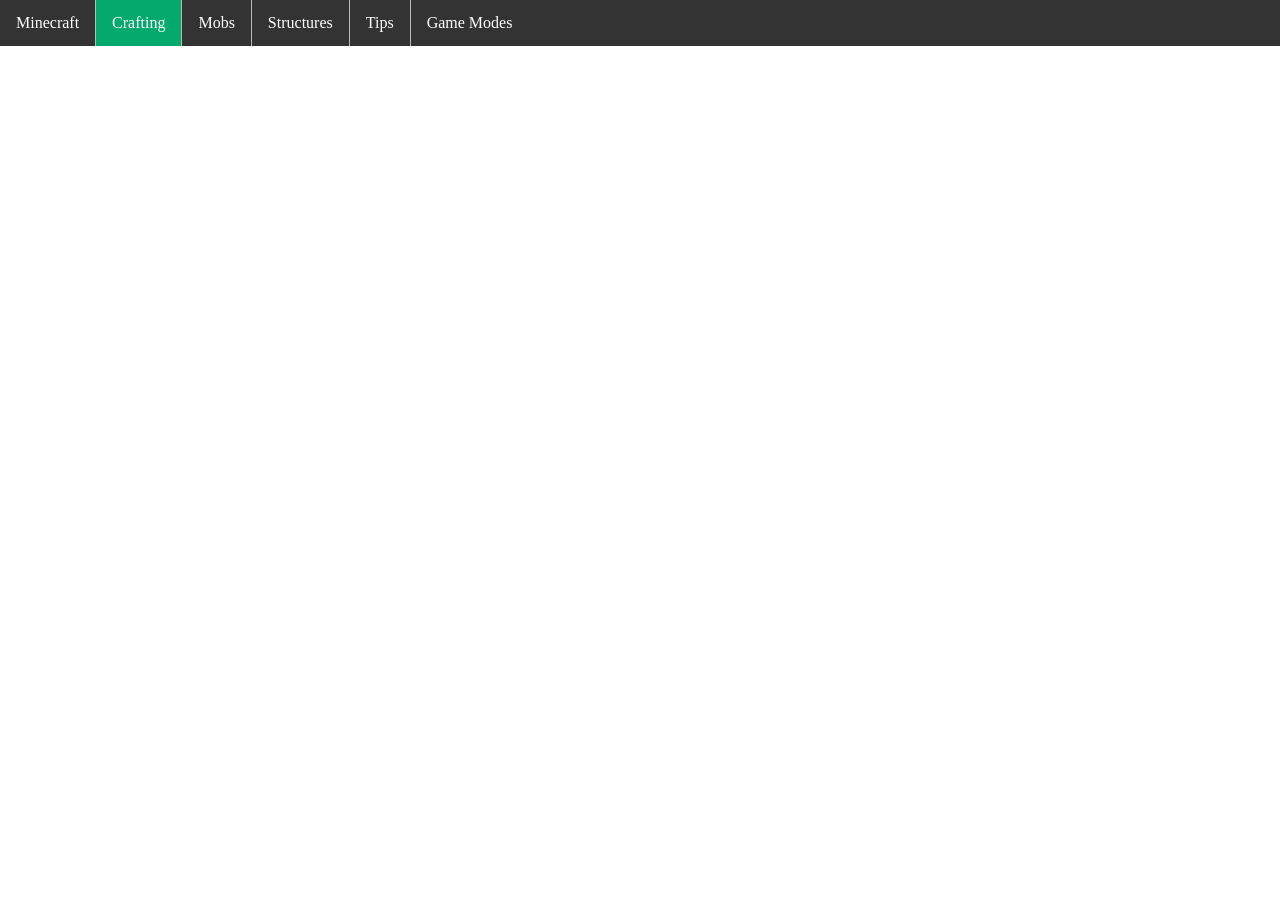
==== crafting.html @ 8e945f4d "Finished Minecraft home page Finished the Minecraft home page, added an image, an external link to t" ====
<!DOCTYPE html>
<html lang="en">
<head>
    <meta charset="UTF-8">
    <meta name="viewport" content="width=device-width, initial-scale=1.0">
    <link rel="stylesheet" href="style.css">
    <title>Minecraft</title>
    
</head>
<body>

<ul>
  <li><a href="minecraft.html">Minecraft</a></li>
  <li><a class="active" href="crafting.html">Crafting</a></li>
  <li><a href="mobs.html">Mobs</a></li>
  <li><a href="structures.html">Structures</a></li>
  <li><a href="tips.html">Tips</a></li>
  <li><a href="gamemodes.html">Game Modes</a></li>

</ul>


</body>
</html>
---- style.css ----
body {
  margin: 0;
  padding: 0;
}

h2, p {
  margin: 10px;
}

ul {
  list-style-type: none;
  margin: 0;
  padding: 0;
  overflow: hidden;
  background-color: #333333;
}

ul li {
  float: left;
  border-right:1px solid #bbbbbb;
}

ul li:last-child {
  border-right: none;
}

ul li a {
  display: block;
  color: white;
  text-align: center;
  padding: 14px 16px;
  text-decoration: none;
}

ul li a:hover:not(.active) {
  background-color: #111111;
}

ul li a.active {
  background-color: #04AA6D;
}

header {
  background-color: #f1f1f1;
  padding: 20px;
  text-align: center;
}

img {
  border-radius: 10px;
  margin-top: 15px;
}

main {
  max-width: 900px;
  margin: auto;
}
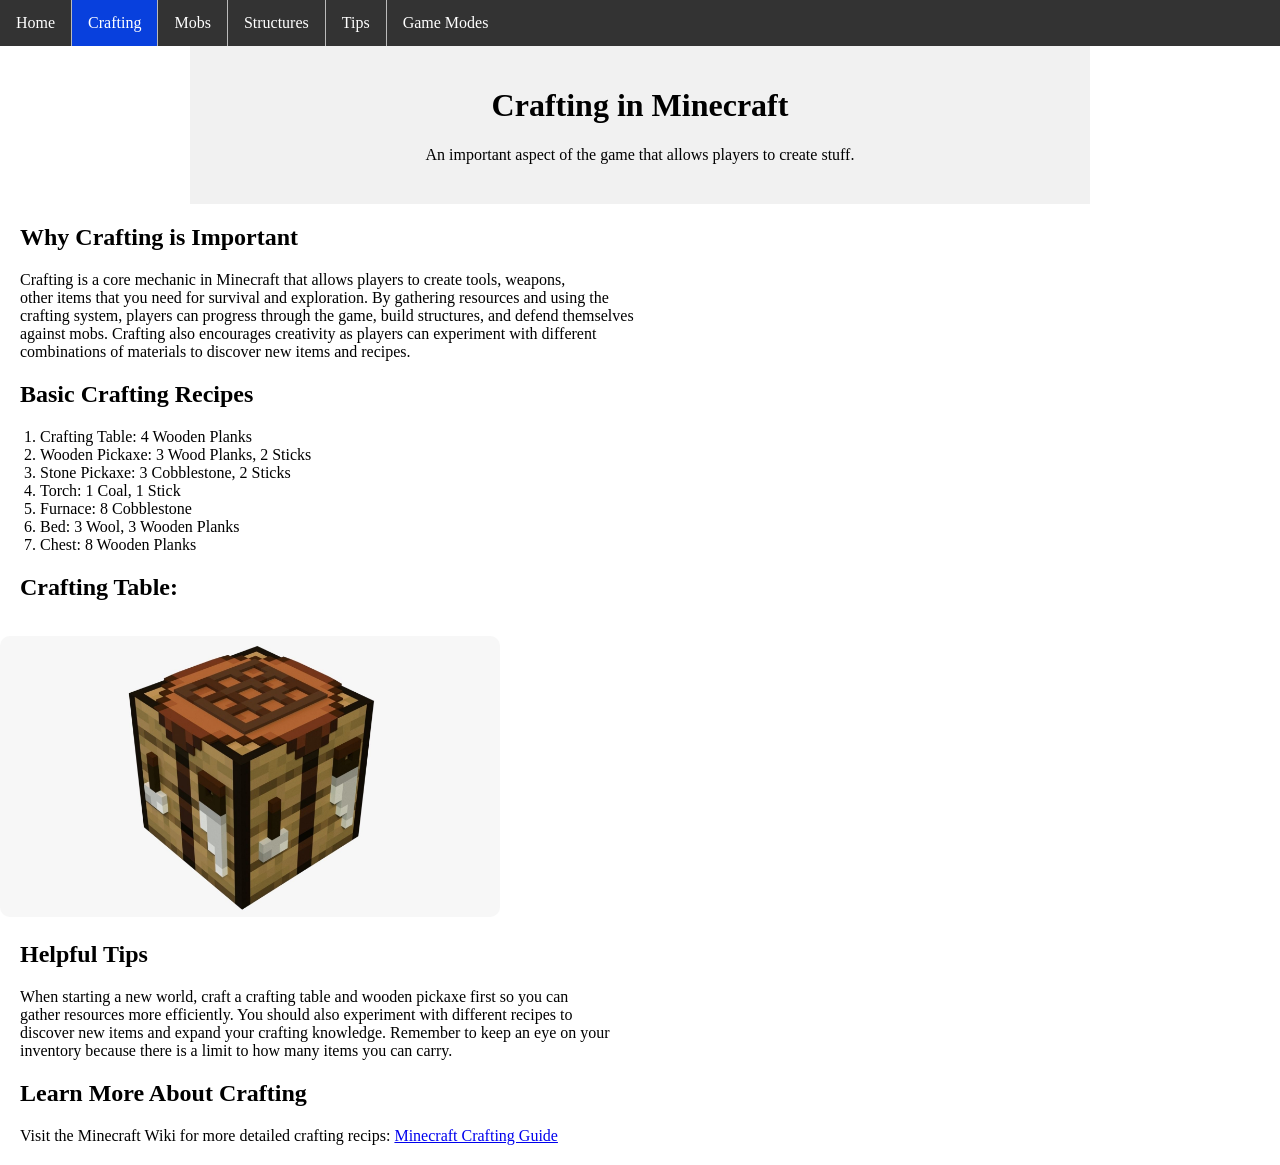
==== commit 8ef64c35: "Completed Crafting page + more Finished Crafting internal web page and re-formatted the home page" ====
--- a/crafting.html
+++ b/crafting.html
@@ -9,8 +9,12 @@
 </head>
 <body>
 
+</body>
+
+
+
 <ul>
-  <li><a href="minecraft.html">Minecraft</a></li>
+  <li><a href="minecraft.html">Home</a></li>
   <li><a class="active" href="crafting.html">Crafting</a></li>
   <li><a href="mobs.html">Mobs</a></li>
   <li><a href="structures.html">Structures</a></li>
@@ -19,6 +23,53 @@
 
 </ul>
 
+<main>
+
+<header>
+  <h1>Crafting in Minecraft</h1>
+  <p>An important aspect of the game that allows players to create stuff.</p>
+</header>
+
+</main>
+
+<h2>Why Crafting is Important</h2>
+<p>Crafting is a core mechanic in Minecraft that allows players to create tools, weapons,<br>
+   other items that you need for survival and exploration. By gathering resources and using the <br>
+   crafting system, players can progress through the game, build structures, and defend themselves <br>
+   against mobs. Crafting also encourages creativity as players can experiment with different <br>
+   combinations of materials to discover new items and recipes.</p>
+
+<h2>Basic Crafting Recipes</h2>
+<ol>
+  <li>Crafting Table: 4 Wooden Planks</li>
+  <li>Wooden Pickaxe: 3 Wood Planks, 2 Sticks</li>
+  <li>Stone Pickaxe: 3 Cobblestone, 2 Sticks</li>
+  <li>Torch: 1 Coal, 1 Stick</li>
+  <li>Furnace: 8 Cobblestone</li>
+  <li>Bed: 3 Wool, 3 Wooden Planks</li>
+  <li>Chest: 8 Wooden Planks</li>
+</ol>
+
+<h2>Crafting Table:</h2>
+<img src="crafttable.jpg" alt="Crafting Table" width="500">
+
+
+
+<h2>Helpful Tips</h2>
+<p>When starting a new world, craft a crafting table and wooden pickaxe first so you can <br>
+    gather resources more efficiently. You should also experiment with different recipes to<br> 
+    discover new items and expand your crafting knowledge. Remember to keep an eye on your <br>
+    inventory because there is a limit to how many items you can carry.
+  </p>
+
+<h2>Learn More About Crafting</h2>  
+<p>Visit the Minecraft Wiki for more detailed crafting recips:
+  <a href="https://minecraft.wiki/w/Crafting" target="_blank">
+    Minecraft Crafting Guide
+  </a>
+</p>
+
+
 
 </body>
 </html>
--- a/style.css
+++ b/style.css
@@ -1,10 +1,11 @@
+
 body {
   margin: 0;
   padding: 0;
 }
 
 h2, p {
-  margin: 10px;
+  margin: 20px;
 }
 
 ul {
@@ -33,11 +34,11 @@
 }
 
 ul li a:hover:not(.active) {
-  background-color: #111111;
+  background-color: #ffffff49;
 }
 
 ul li a.active {
-  background-color: #04AA6D;
+  background-color: #0044ffd5;
 }
 
 header {
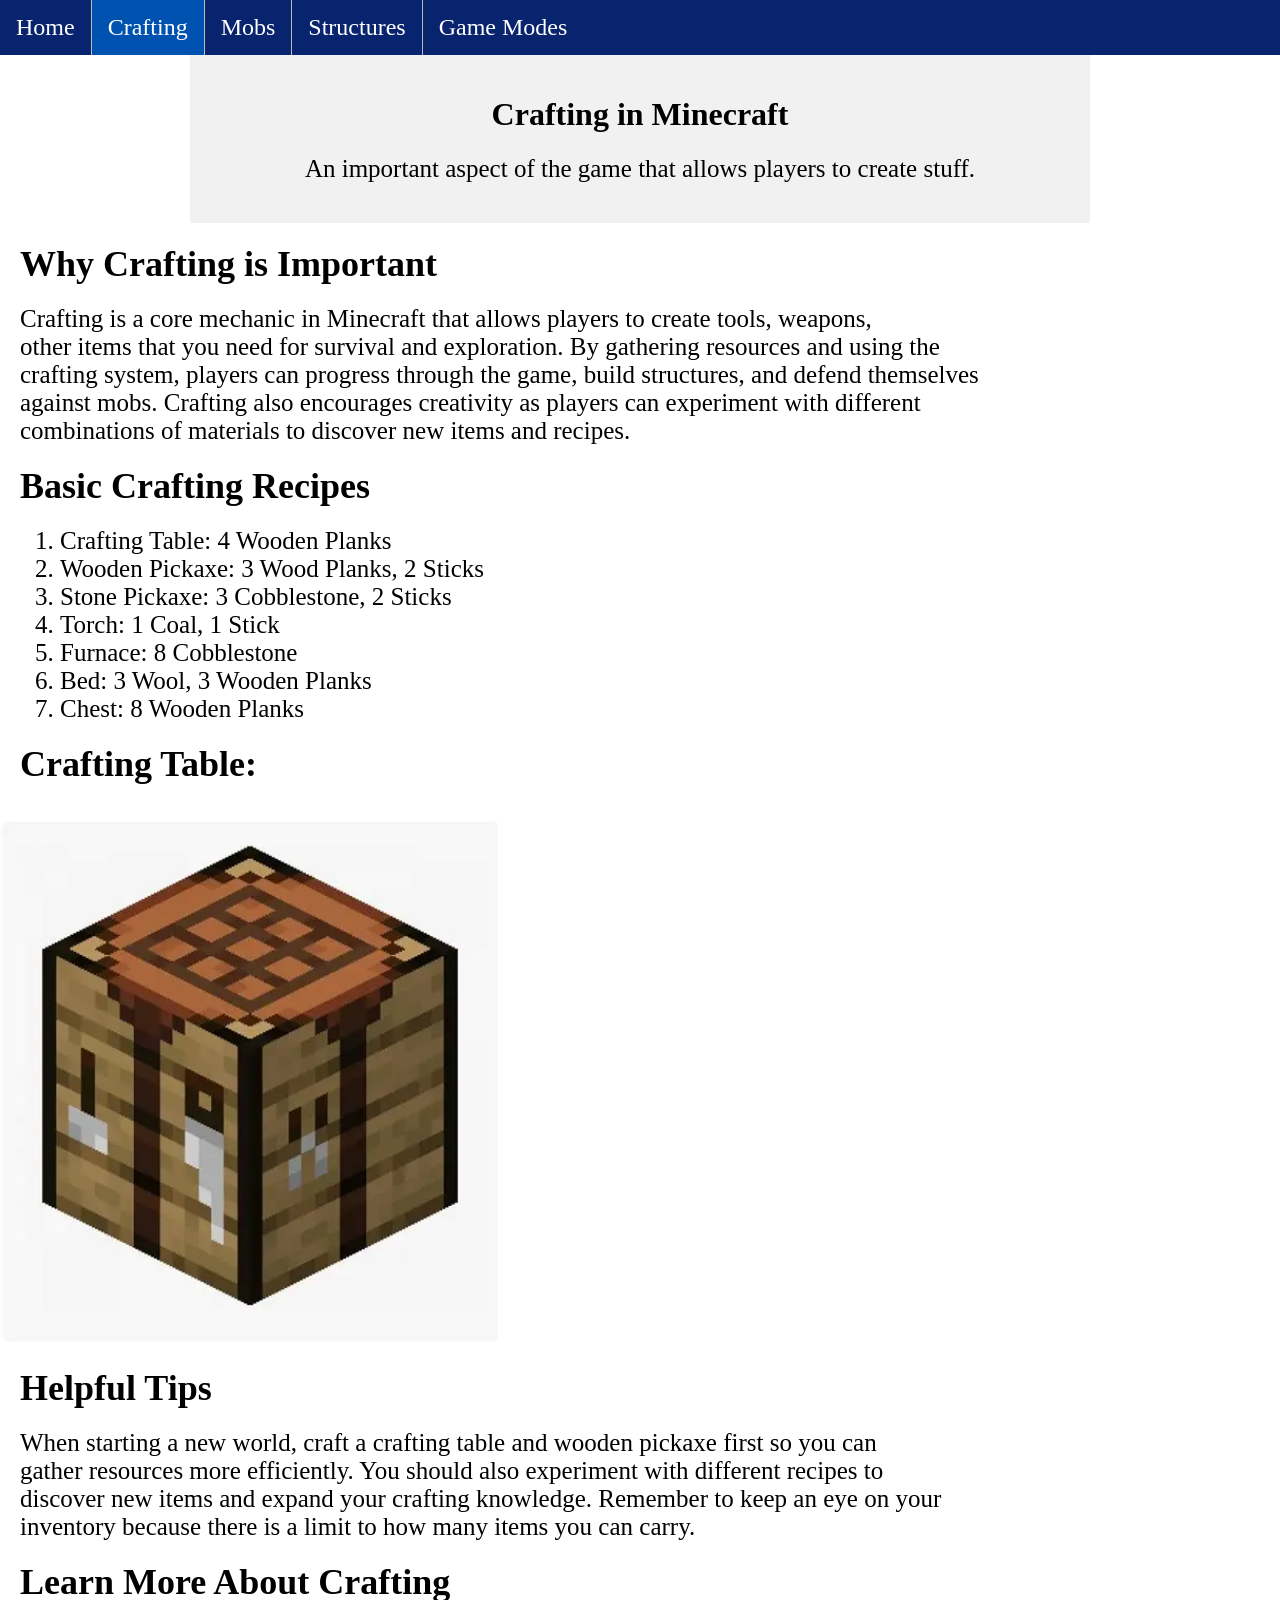
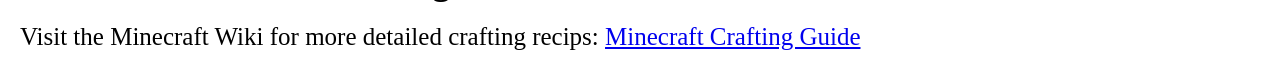
==== commit 82e05ad0: "changed font sizes Changed font-sizes, image sizes, and formatting" ====
--- a/crafting.html
+++ b/crafting.html
@@ -4,7 +4,7 @@
     <meta charset="UTF-8">
     <meta name="viewport" content="width=device-width, initial-scale=1.0">
     <link rel="stylesheet" href="style.css">
-    <title>Minecraft</title>
+    <title>Minecraft Crafting</title>
     
 </head>
 <body>
@@ -18,7 +18,6 @@
   <li><a class="active" href="crafting.html">Crafting</a></li>
   <li><a href="mobs.html">Mobs</a></li>
   <li><a href="structures.html">Structures</a></li>
-  <li><a href="tips.html">Tips</a></li>
   <li><a href="gamemodes.html">Game Modes</a></li>
 
 </ul>
@@ -51,7 +50,7 @@
 </ol>
 
 <h2>Crafting Table:</h2>
-<img src="crafttable.jpg" alt="Crafting Table" width="500">
+<img src="ctable.jpg" alt="Crafting Table" width="500">
 
 
 
--- a/style.css
+++ b/style.css
@@ -5,7 +5,7 @@
 }
 
 h2, p {
-  margin: 20px;
+  margin: 10px;
 }
 
 ul {
@@ -13,7 +13,7 @@
   margin: 0;
   padding: 0;
   overflow: hidden;
-  background-color: #333333;
+  background-color: #09246e;
 }
 
 ul li {
@@ -31,14 +31,15 @@
   text-align: center;
   padding: 14px 16px;
   text-decoration: none;
+  font-size: 24px;
 }
 
 ul li a:hover:not(.active) {
-  background-color: #ffffff49;
+  background-color: #68686879;
 }
 
 ul li a.active {
-  background-color: #0044ffd5;
+  background-color: #0052b1;
 }
 
 header {
@@ -55,4 +56,26 @@
 main {
   max-width: 900px;
   margin: auto;
+
+}
+
+h3 {
+  margin: 20px;
+  font-size: 30px;
+
+}
+
+h2 {
+  margin: 20px;
+font-size : 36px;
+}
+
+p {
+  margin: 20px;
+  font-size: 25px;
+}
+
+ol {
+  margin: 20px;
+  font-size: 25px;
 }
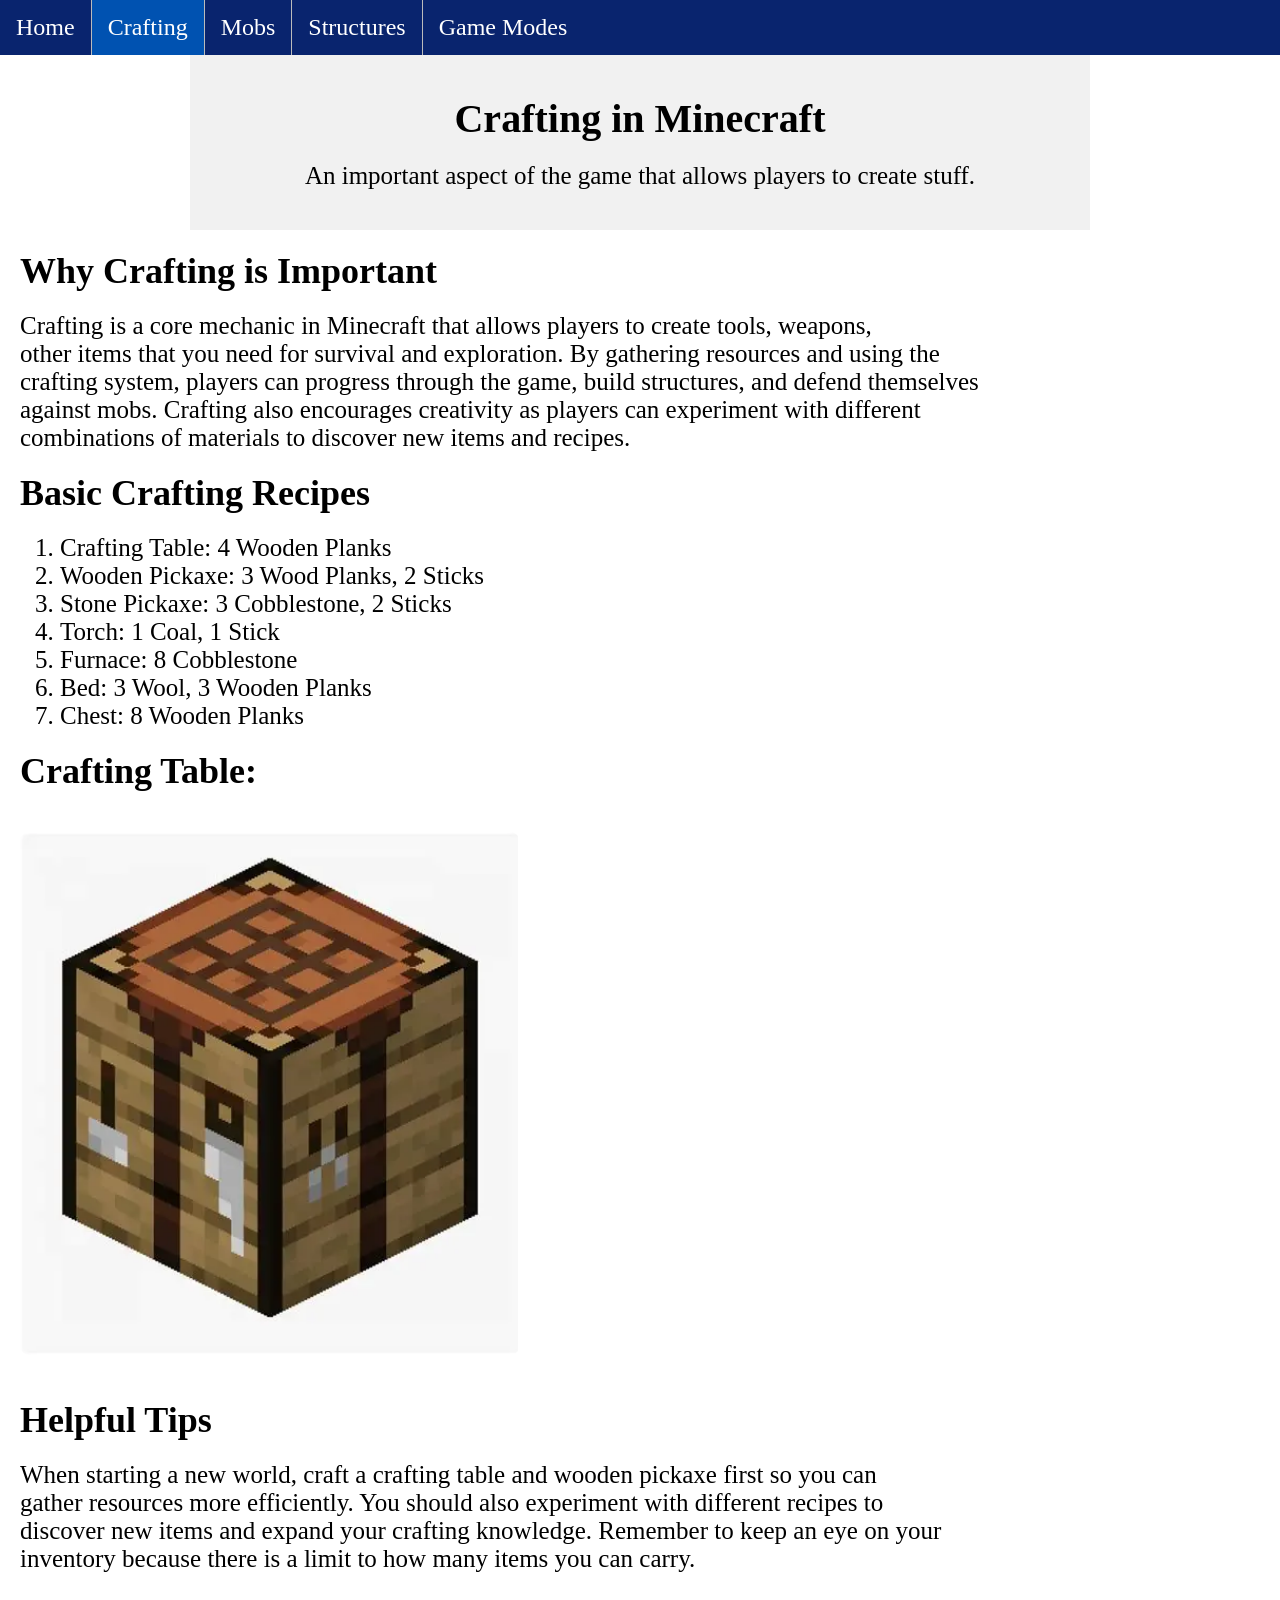
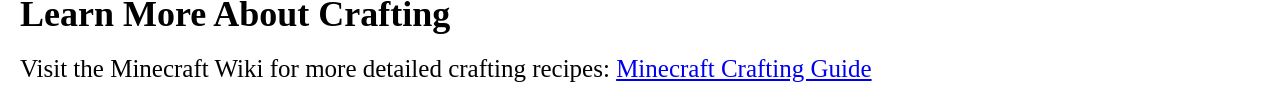
==== commit b12853b8: "Finished Structures page Completed Structures web page; added information, list, provided an image, " ====
--- a/crafting.html
+++ b/crafting.html
@@ -62,7 +62,7 @@
   </p>
 
 <h2>Learn More About Crafting</h2>  
-<p>Visit the Minecraft Wiki for more detailed crafting recips:
+<p>Visit the Minecraft Wiki for more detailed crafting recipes:
   <a href="https://minecraft.wiki/w/Crafting" target="_blank">
     Minecraft Crafting Guide
   </a>
--- a/style.css
+++ b/style.css
@@ -78,4 +78,13 @@
 ol {
   margin: 20px;
   font-size: 25px;
+}
+
+h1 {
+  margin: 20px;
+  font-size: 40px;
+}
+
+img {
+  margin: 20px
 }
